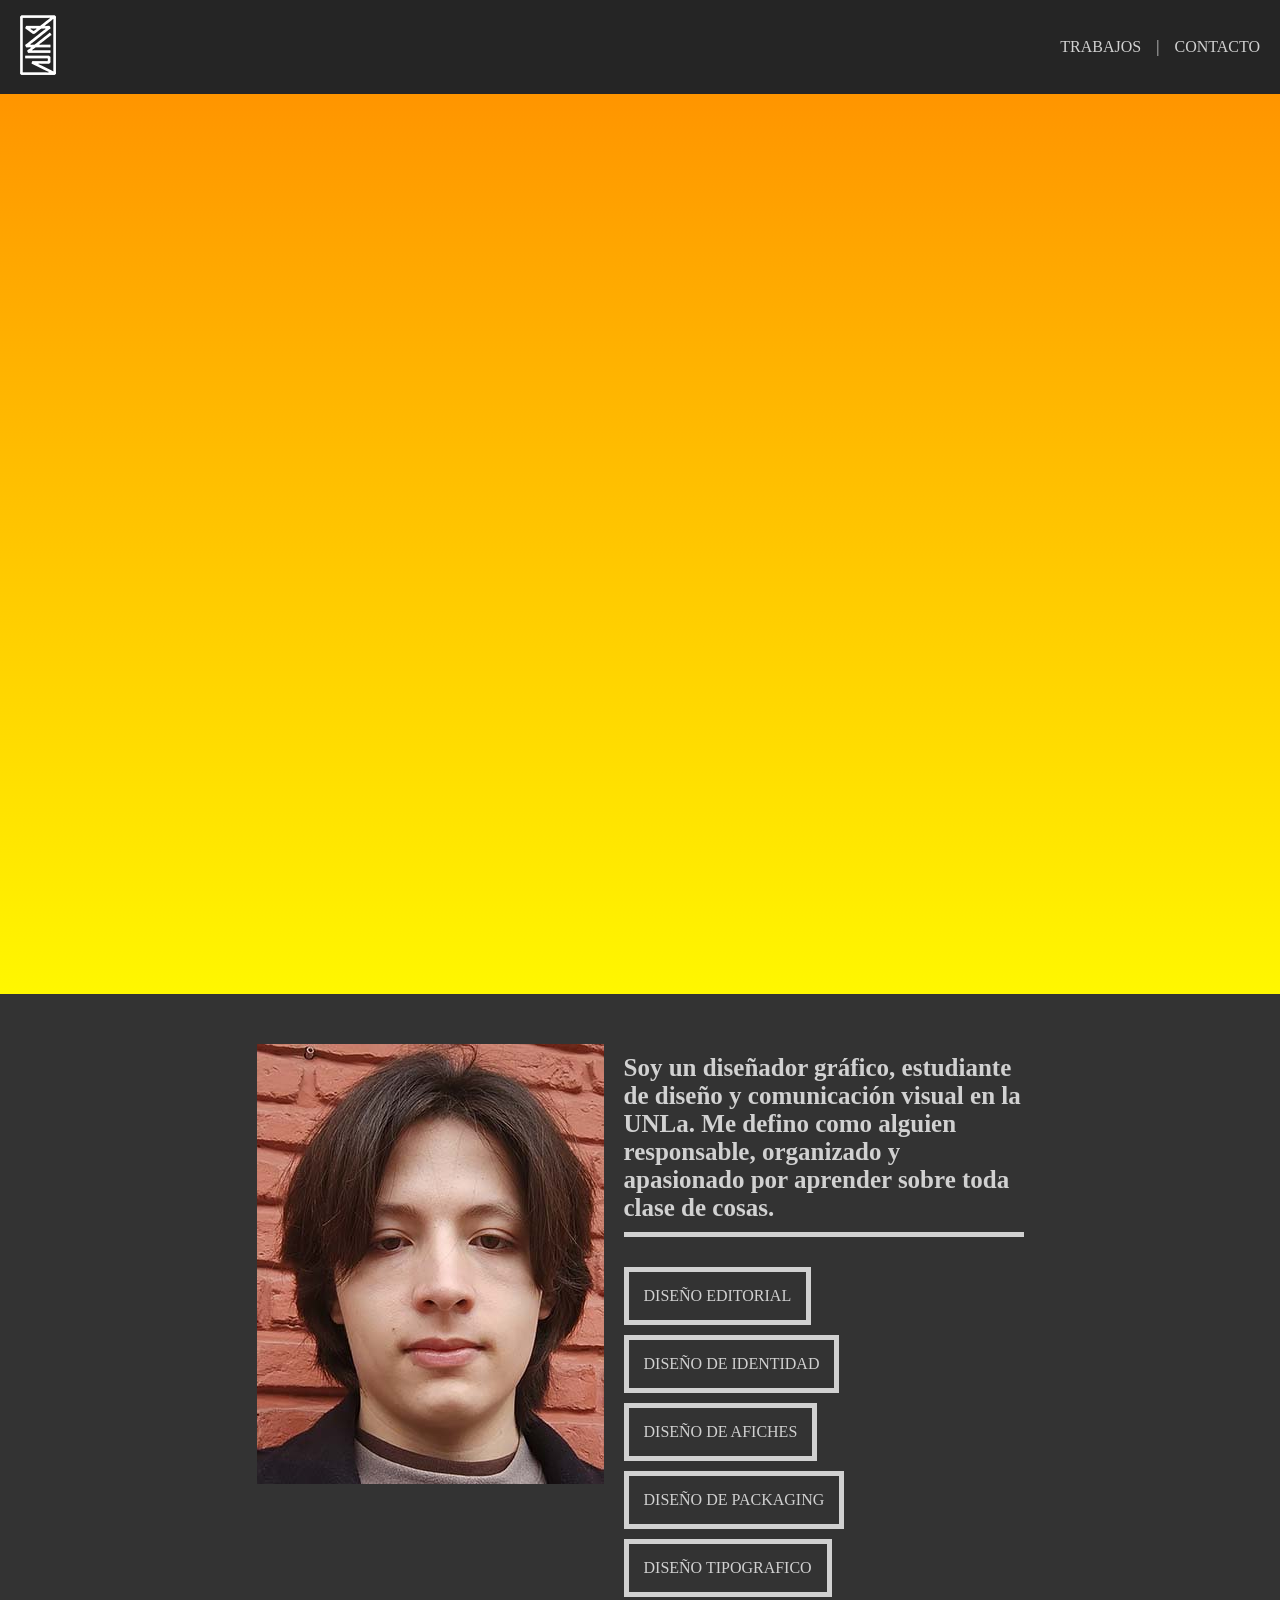
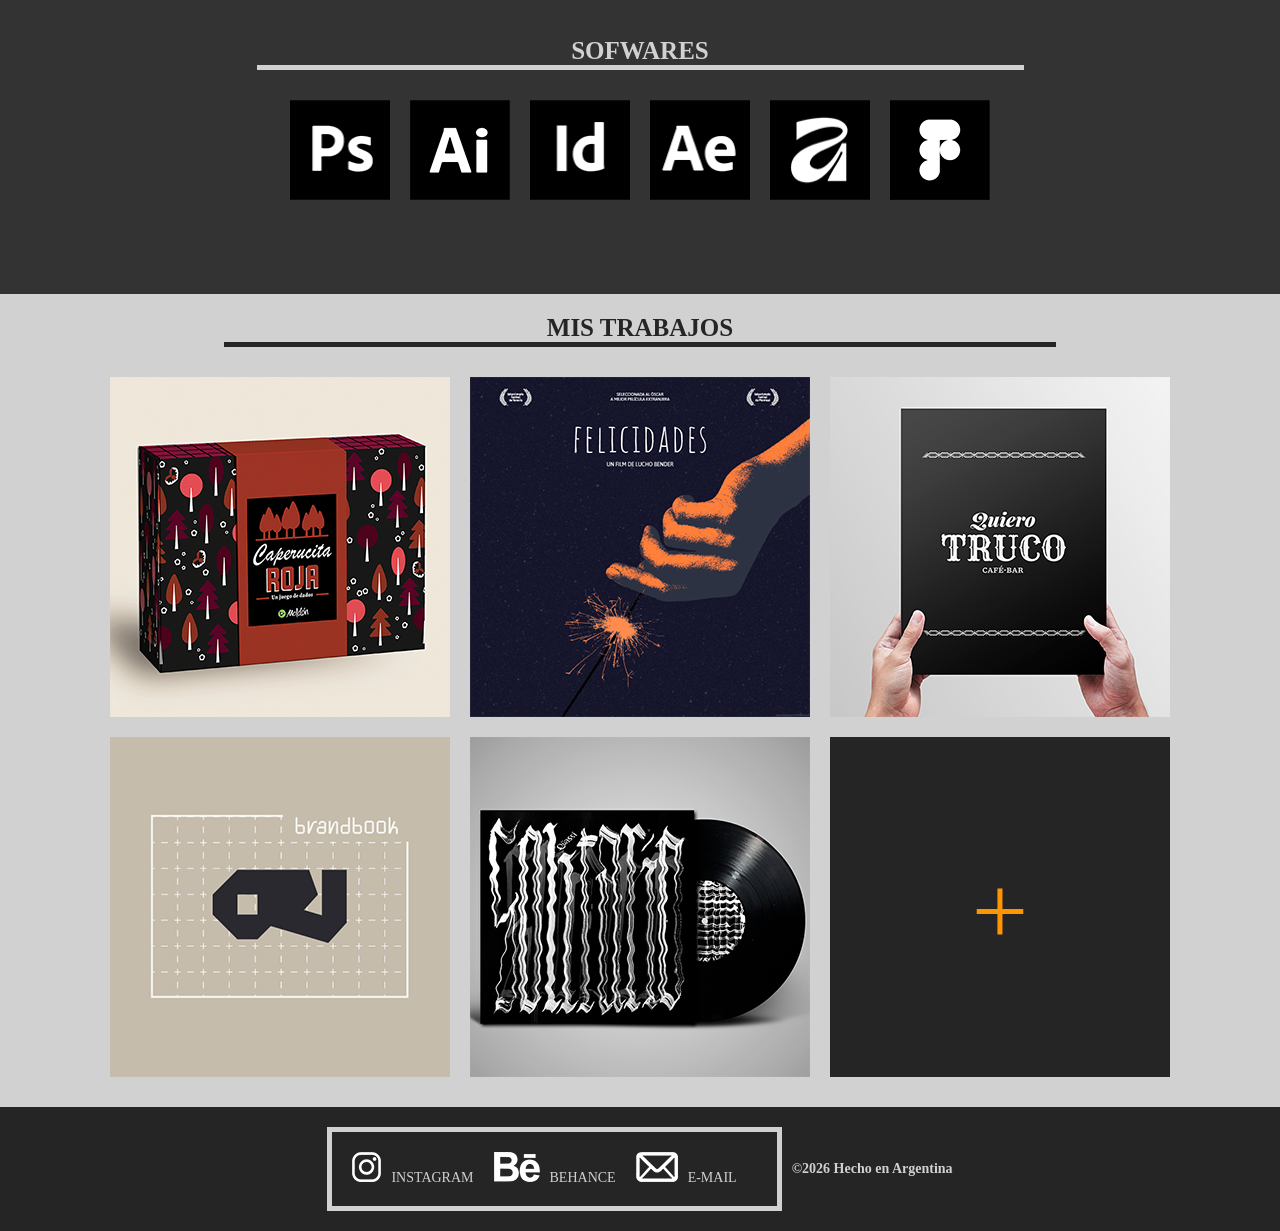
==== index.html @ 74dcc71c "form" ====
<!DOCTYPE html>
<html lang="en">
<head>
    <meta charset="UTF-8">
    <meta name="viewport" content="width=device-width, initial-scale=1.0">
    <link rel="stylesheet" href="style.css">
    <title>Valentin Zalazar</title>
</head>
<body>
    <header>
        <nav>
            <a href="index.html"><img src="img/logo.png" alt="logo" type="image/png" class="logo" height="60px" width="36px"></a>
            <ul>
                <li><a href="galery.html">TRABAJOS</a></li>
                <li>|</li>
                <li><a href="form.html">CONTACTO</a></li>
            </ul>
        </nav>
    </header>
    <main>
        <section class="section_1">
            <video src="img/Zalazar_Lucas-Final_D2.mp4" autoplay loop muted playsinline></video>
        </section>
        <section class="section_2">
            <div>
                <img src="img/foto.jpg" alt="valentin zalazar" type="image/jpg" class="foto" height="347px" width="440px">
                <div class="info">
                    <p>Soy un diseñador gráfico, estudiante de diseño y comunicación visual en la UNLa. Me defino como alguien responsable, organizado y apasionado por aprender sobre toda clase de cosas.</p>
                    <ul>
                        <li>DISEÑO EDITORIAL</li>
                        <li>DISEÑO DE IDENTIDAD</li>
                        <li>DISEÑO DE AFICHES</li>
                        <li>DISEÑO DE PACKAGING</li>
                        <li>DISEÑO TIPOGRAFICO</li>
                    </ul>
                </div>
            </div>
            <h2>SOFWARES</h2>
            <div class="sofwares">
                <img src="img/ps.png" alt="photoshop" height="100px" width="100px">
                <img src="img/ai.png" alt="ilustrator" height="100px" width="100px">
                <img src="img/id.png" alt="indesign" height="100px" width="100px">
                <img src="img/ae.png" alt="after effects" height="100px" width="100px">
                <img src="img/a.png" alt="affinity" height="100px" width="100px">
                <img src="img/f.png" alt="figma" height="100px" width="100px">
            </div>
        </section>
        <section class="section_3">
            <h2>MIS TRABAJOS</h2>
            <div>
                <div class="img">
                    <img src="img/trabajo1.png" alt="" height="340px" width="340px">
                </div>
                <div class="img">
                    <img src="img/trabajo2.png" alt="" height="340px" width="340px">
                </div>
                <div class="img">
                    <img src="img/trabajo3.png" alt="" height="340px" width="340px">
                </div>
                <div class="img">
                    <img src="img/trabajo4.png" alt="" height="340px" width="340px">
                </div>
                <div class="img">
                    <img src="img/trabajo5.png" alt="" height="340px" width="340px">
                </div>
                <a href="galery.html">+</a>
            </div>
        </section>
    </main>
    <footer>
        <ul>
            <li><a href="#"><img src="img/insta.png" alt="" height="30px" width="29px">INSTAGRAM</a></li>
            <li><a href="#"><img src="img/be.png" alt="" height="30px" width="46px">BEHANCE</a></li>
            <li><a href="#"><img src="img/mail.png" alt="" height="30px" width="42px">E-MAIL</a></li>
        </ul>
        <h4>©2026 Hecho en Argentina</h4>
    </footer>
</body>
</html>
---- style.css ----
@font-face {
    font-family: "labrada-bold";
    src: url("fonts/Labrada-Bold.ttf") format("truetype");
    font-weight: bolder;
    font-style: normal;
}

*{
    margin: 0;
    padding: 0;
    box-sizing: border-box;
}
/*----------index----------*/
/*Header*/
header{
    background: #252525;
    padding: 15px 20px;
}
nav{
    display: flex;
    justify-content: space-between;
}
nav li{
    list-style: none;
    margin-left: 15px;
    color: rgb(209, 209, 209);
}
nav ul{
    display:flex;
    align-items: center;
}
nav a{
    color: rgb(209, 209, 209);
    text-decoration: none;
    font-family: "labrada-bold" serif;
    font-size: 16px;
}
nav a:hover{
    color: #FF9500;
}
.logo{
    height: 60px;
}
/*main*/
/*section_1*/
.section_1{
    background: linear-gradient(#FF9500, #FFF700);
    height: 100vh;
    display: flex;
    flex-direction: column;
}
video{
    height: 100%;
    justify-content: center;
}
/*section_2*/
.section_2{
    background: #333;
    min-height: 100vh;
    padding: 50px;
    display: flex;
    flex-direction: column;
    align-items: center;
}
.foto{
    height: 440px;
    width: auto;
    margin-right: 20px;
    object-fit: cover;
}
.section_2 p{
    color: rgb(209, 209, 209);
    font-family: "labrada-bold" serif;
    font-size: 25px;
    font-weight: 900;
    display: block;
    border-bottom: rgb(209, 209, 209) solid 5px;
    padding: 10px 0;
}
.section_2 > div{
    display: flex;
    width: 65%;
}
.info{
    display: flex;
    flex-direction: column;
}
.section_2 ul{
    display: flex;
    flex-wrap: wrap;
    margin-top: 20px;
}
.section_2 li{
    font-family: "labrada-bold" serif;
    font-size: 16px;
    list-style: none;
    color: rgb(209, 209, 209);
    border: rgb(209, 209, 209) solid 5px;
    padding: 15px;
    margin: 10px 10px 0 0;
}
.section_2 h2{
    font-family: "labrada-bold" serif;
    font-size: 25px;
    color: rgb(209, 209, 209);
    width: 65%;
    border-bottom: rgb(209, 209, 209) solid 5px;
    text-align: center;
    margin: 40px 0 0 0;
}
.sofwares{
    display: flex;
    margin: 20px;
    justify-content: center;
    flex-wrap: wrap;
}
.sofwares img{
    width: 100px;
    margin: 10px;
}
/*section 3*/
.section_3{
    background: rgb(209, 209, 209);
    padding: 20px 0 ;
    display: flex;
    flex-direction: column;
    align-items: center;
}
.section_3 h2{
    font-family: "labrada-bold" serif;
    font-size: 25px;
    color: #252525;
    width: 65%;
    border-bottom: #252525 solid 5px;
    text-align: center;
    margin-bottom: 20px;
}
.section_3 div{
    display: flex;
    flex-wrap: wrap;
    justify-content: center;
}
.section_3 .img{
    height: 340px;
    margin: 10px;
}
.section_3 a{
    background: #252525;
    color: #FF9500;
    height: 340px;
    width: 340px;
    font-size: 100px;
    text-align: center;
    line-height: 350px;
    margin: 10px;
    text-decoration: none;
}
/*footer*/
footer{
    background: #252525;
    display: flex;
    padding: 20px;
    align-items: center;
    justify-content: center;
}
footer ul{
    display: flex;
    border: rgb(209, 209, 209) solid 5px;
    padding: 20px;
    margin-right: 10px;
    align-items: center;
}
footer img{
    height: 30px;
    margin-right: 10px;
}
footer li{
    list-style: none;
    margin-right: 20px;
}
footer h4{
    color: rgb(209, 209, 209);
    font-family: "labrada-bold" serif;
    font-size: 14px;
}

footer a{
    font-family: "labrada-bold" serif;
    font-size: 14px;
    color: rgb(209, 209, 209);
    text-decoration: none;
}
/*----------galery----------*/
/*----------form----------*/
.form-main{
    background: linear-gradient(#FF9500, #FFF700);
    min-height: 100vh;
    display: flex;
    align-items: center;
    flex-direction: column;
}
form{
    display: flex;
    flex-direction: column;
    background: #252525;
    padding: 20px;
    width: 65vw;
    margin-top: 40px;
}
label{
    font-family: "labrada-bold";
    color: rgb(209, 209, 209);
    margin-bottom: 6px;
}
input{
    background: #333;
    padding: 10px;
    margin: 0 0 20px 0;
    border: none;
    border-bottom: #FF9500 solid 5px;
}
textarea{
    background: #333;
    padding: 10px;
    margin: 0 0 20px 0;
    border: none;
}
input[type=submit]{
    color: rgb(209, 209, 209);
    background: #FF9500;
    padding: 10px;
    margin: 0 0 20px 0;
    border: none;
}

form p{
    color: rgb(209, 209, 209);
    font-family: "labrada-bold";
    font-size: 20px;
    margin-bottom: 20px;
}
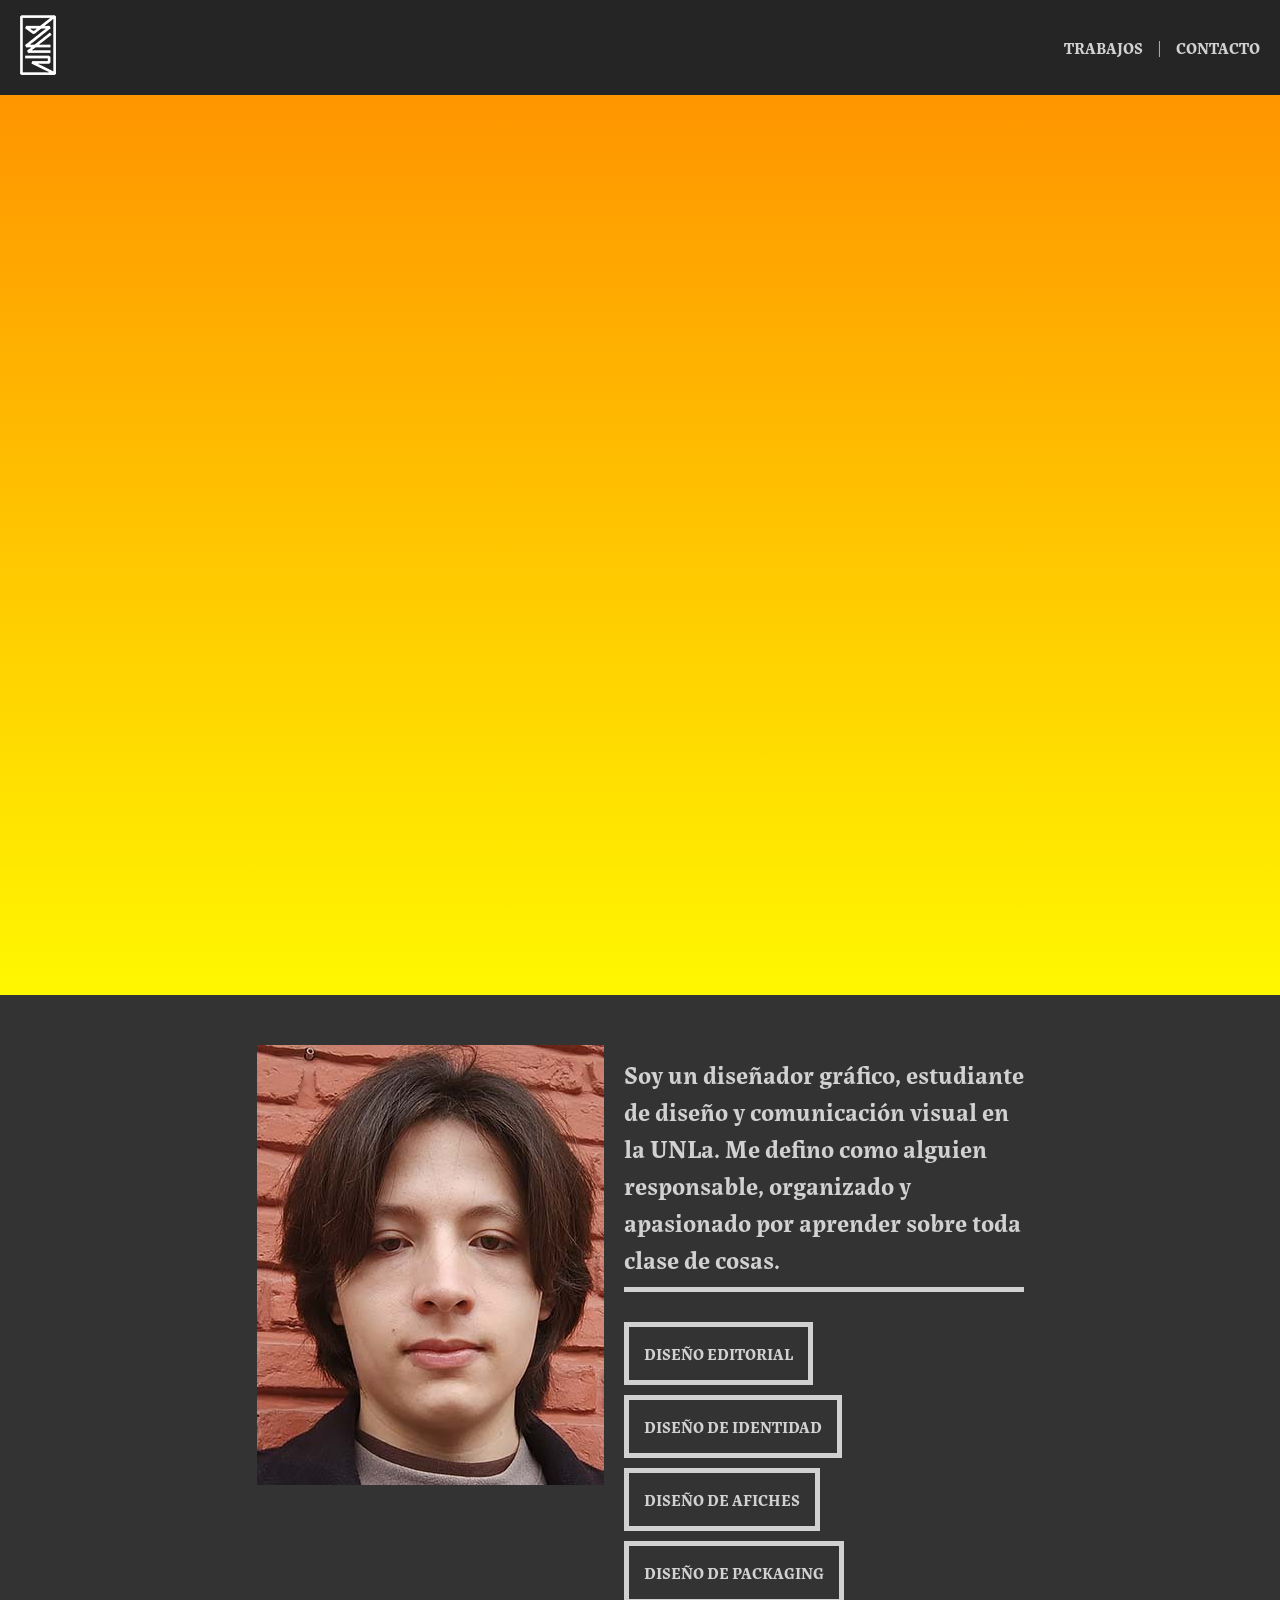
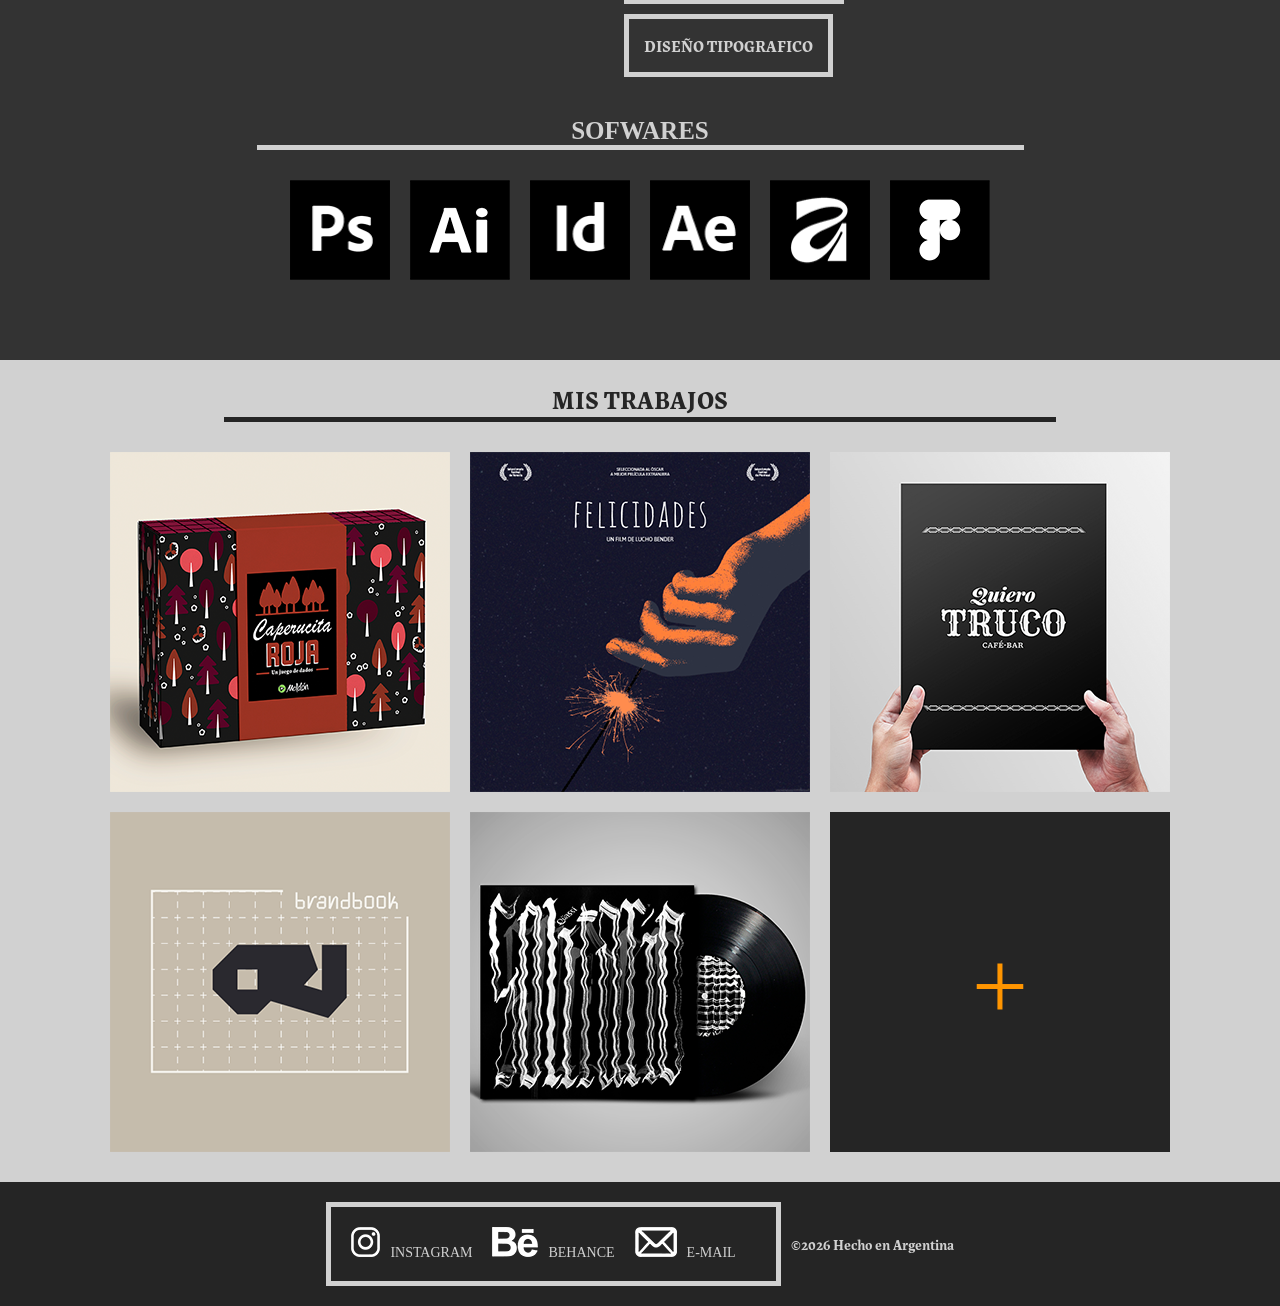
==== commit 51bd93e7: "galery" ====
--- a/index.html
+++ b/index.html
@@ -1,5 +1,5 @@
 <!DOCTYPE html>
-<html lang="en">
+<html lang="es">
 <head>
     <meta charset="UTF-8">
     <meta name="viewport" content="width=device-width, initial-scale=1.0">
@@ -9,7 +9,7 @@
 <body>
     <header>
         <nav>
-            <a href="index.html"><img src="img/logo.png" alt="logo" type="image/png" class="logo" height="60px" width="36px"></a>
+            <a href="index.html"><img src="img/logo.png" alt="logo" type="image/png" class="logo" height="60" width="36"></a>
             <ul>
                 <li><a href="galery.html">TRABAJOS</a></li>
                 <li>|</li>
@@ -23,7 +23,7 @@
         </section>
         <section class="section_2">
             <div>
-                <img src="img/foto.jpg" alt="valentin zalazar" type="image/jpg" class="foto" height="347px" width="440px">
+                <img src="img/foto.jpg" alt="valentin zalazar" type="image/jpg" class="foto" height="347" width="440">
                 <div class="info">
                     <p>Soy un diseñador gráfico, estudiante de diseño y comunicación visual en la UNLa. Me defino como alguien responsable, organizado y apasionado por aprender sobre toda clase de cosas.</p>
                     <ul>
@@ -37,31 +37,31 @@
             </div>
             <h2>SOFWARES</h2>
             <div class="sofwares">
-                <img src="img/ps.png" alt="photoshop" height="100px" width="100px">
-                <img src="img/ai.png" alt="ilustrator" height="100px" width="100px">
-                <img src="img/id.png" alt="indesign" height="100px" width="100px">
-                <img src="img/ae.png" alt="after effects" height="100px" width="100px">
-                <img src="img/a.png" alt="affinity" height="100px" width="100px">
-                <img src="img/f.png" alt="figma" height="100px" width="100px">
+                <img src="img/ps.png" alt="photoshop" height="100" width="100">
+                <img src="img/ai.png" alt="ilustrator" height="100" width="100">
+                <img src="img/id.png" alt="indesign" height="100" width="100">
+                <img src="img/ae.png" alt="after effects" height="100" width="100">
+                <img src="img/a.png" alt="affinity" height="100" width="100">
+                <img src="img/f.png" alt="figma" height="100" width="100">
             </div>
         </section>
         <section class="section_3">
             <h2>MIS TRABAJOS</h2>
             <div>
                 <div class="img">
-                    <img src="img/trabajo1.png" alt="" height="340px" width="340px">
+                    <img src="img/trabajo1.png" alt="" height="340" width="340">
                 </div>
                 <div class="img">
-                    <img src="img/trabajo2.png" alt="" height="340px" width="340px">
+                    <img src="img/trabajo2.png" alt="" height="340" width="340">
                 </div>
                 <div class="img">
-                    <img src="img/trabajo3.png" alt="" height="340px" width="340px">
+                    <img src="img/trabajo3.png" alt="" height="340" width="340">
                 </div>
                 <div class="img">
-                    <img src="img/trabajo4.png" alt="" height="340px" width="340px">
+                    <img src="img/trabajo4.png" alt="" height="340" width="340">
                 </div>
                 <div class="img">
-                    <img src="img/trabajo5.png" alt="" height="340px" width="340px">
+                    <img src="img/trabajo5.png" alt="" height="340" width="340">
                 </div>
                 <a href="galery.html">+</a>
             </div>
@@ -69,9 +69,9 @@
     </main>
     <footer>
         <ul>
-            <li><a href="#"><img src="img/insta.png" alt="" height="30px" width="29px">INSTAGRAM</a></li>
-            <li><a href="#"><img src="img/be.png" alt="" height="30px" width="46px">BEHANCE</a></li>
-            <li><a href="#"><img src="img/mail.png" alt="" height="30px" width="42px">E-MAIL</a></li>
+            <li><a href="#"><img src="img/insta.png" alt="" height="30" width="29">INSTAGRAM</a></li>
+            <li><a href="#"><img src="img/be.png" alt="" height="30" width="46">BEHANCE</a></li>
+            <li><a href="#"><img src="img/mail.png" alt="" height="30" width="42">E-MAIL</a></li>
         </ul>
         <h4>©2026 Hecho en Argentina</h4>
     </footer>
--- a/style.css
+++ b/style.css
@@ -32,7 +32,7 @@
 nav a{
     color: rgb(209, 209, 209);
     text-decoration: none;
-    font-family: "labrada-bold" serif;
+    font-family: "labrada-bold", serif;
     font-size: 16px;
 }
 nav a:hover{
@@ -70,7 +70,7 @@
 }
 .section_2 p{
     color: rgb(209, 209, 209);
-    font-family: "labrada-bold" serif;
+    font-family: "labrada-bold", serif;
     font-size: 25px;
     font-weight: 900;
     display: block;
@@ -91,7 +91,7 @@
     margin-top: 20px;
 }
 .section_2 li{
-    font-family: "labrada-bold" serif;
+    font-family: "labrada-bold", serif;
     font-size: 16px;
     list-style: none;
     color: rgb(209, 209, 209);
@@ -127,7 +127,7 @@
     align-items: center;
 }
 .section_3 h2{
-    font-family: "labrada-bold" serif;
+    font-family: "labrada-bold", serif;
     font-size: 25px;
     color: #252525;
     width: 65%;
@@ -180,7 +180,7 @@
 }
 footer h4{
     color: rgb(209, 209, 209);
-    font-family: "labrada-bold" serif;
+    font-family: "labrada-bold", serif;
     font-size: 14px;
 }
 
@@ -205,37 +205,38 @@
     background: #252525;
     padding: 20px;
     width: 65vw;
-    margin-top: 40px;
+    margin: 50px 0;
+    border-radius: 10px;
 }
 label{
-    font-family: "labrada-bold";
+    font-family: "labrada-bold", serif;
     color: rgb(209, 209, 209);
     margin-bottom: 6px;
 }
-input{
+.input{
     background: #333;
     padding: 10px;
     margin: 0 0 20px 0;
     border: none;
     border-bottom: #FF9500 solid 5px;
 }
+option{
+    background: #FF9500;
+}
 textarea{
-    background: #333;
-    padding: 10px;
-    margin: 0 0 20px 0;
-    border: none;
-}
-input[type=submit]{
+    min-height: 200px;
+    max-height: 300px;
+}
+.input[type=submit]{
     color: rgb(209, 209, 209);
     background: #FF9500;
     padding: 10px;
     margin: 0 0 20px 0;
     border: none;
 }
-
 form p{
     color: rgb(209, 209, 209);
-    font-family: "labrada-bold";
+    font-family: "labrada-bold", serif;
     font-size: 20px;
     margin-bottom: 20px;
 }
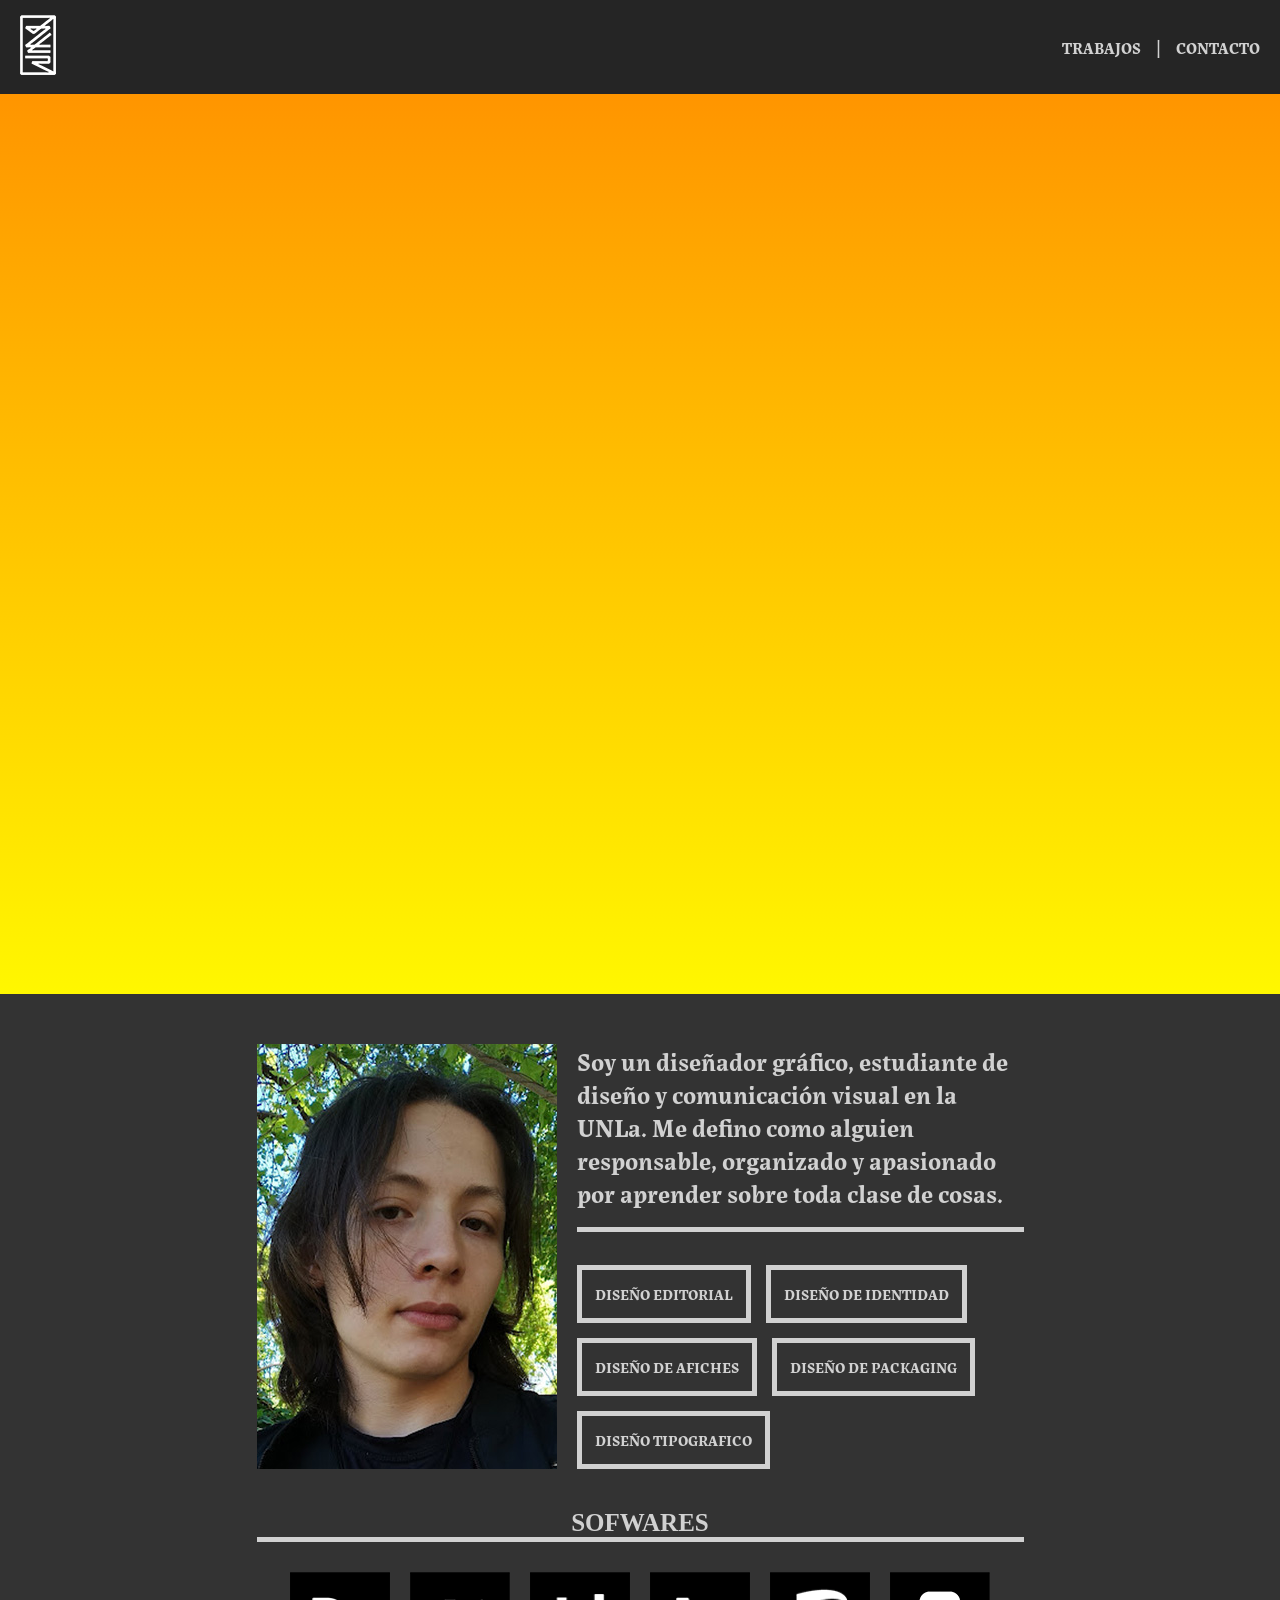
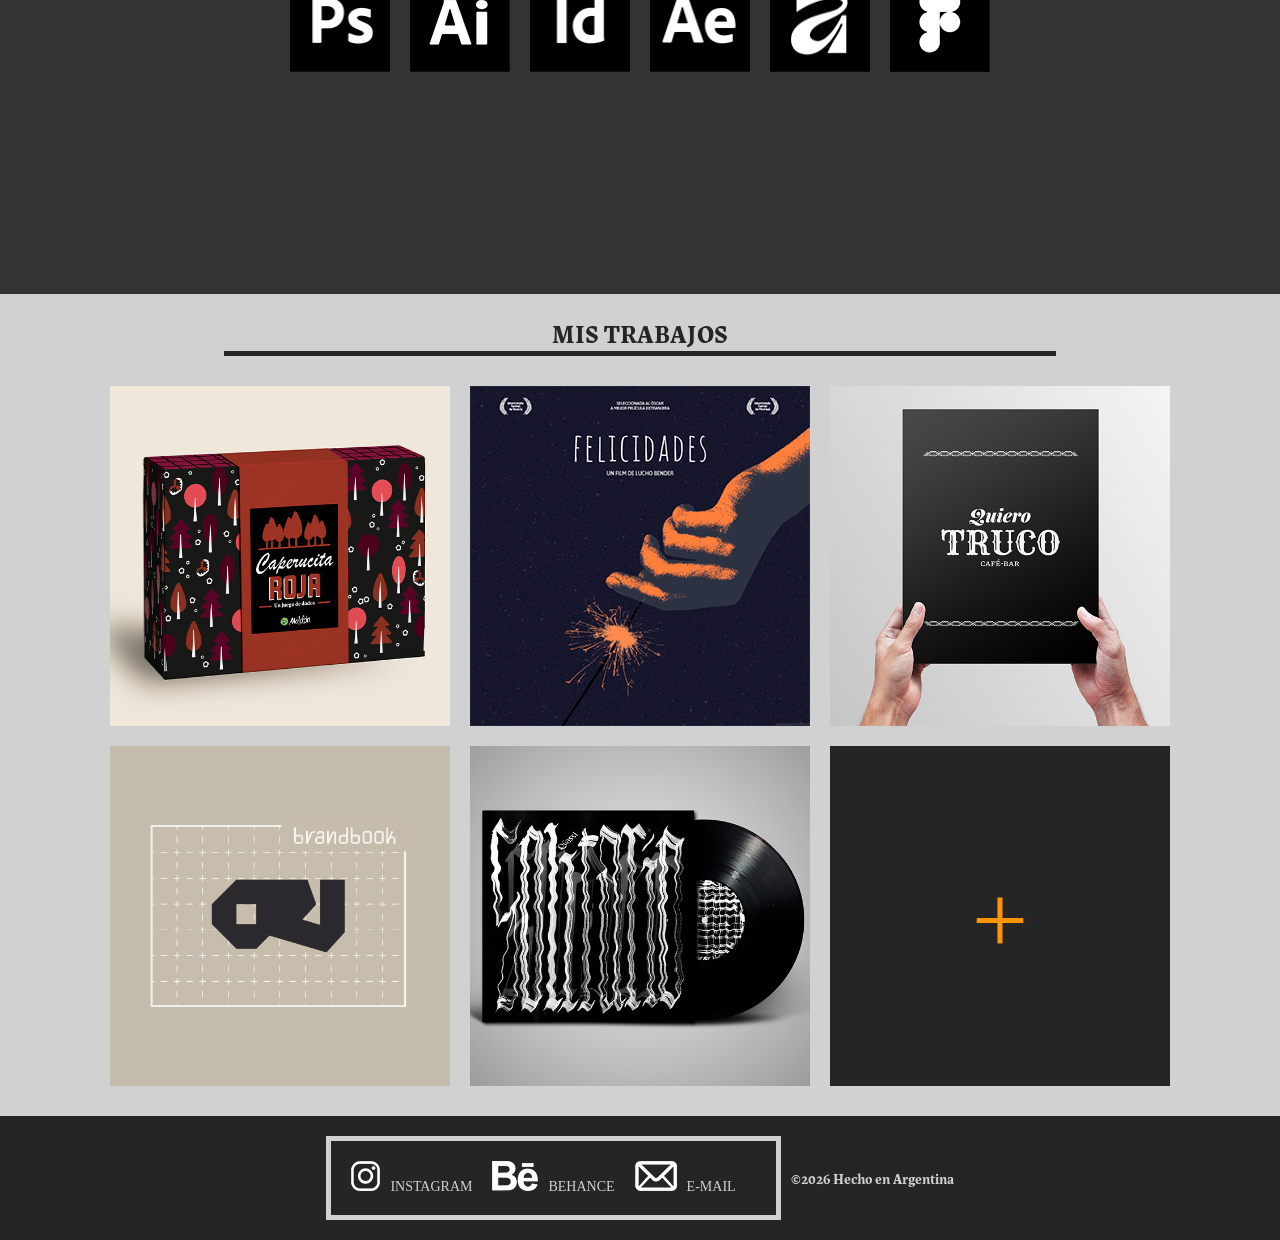
==== commit d23255eb: "galery" ====
--- a/index.html
+++ b/index.html
@@ -4,27 +4,27 @@
     <meta charset="UTF-8">
     <meta name="viewport" content="width=device-width, initial-scale=1.0">
     <link rel="stylesheet" href="style.css">
-    <title>Valentin Zalazar</title>
+    <title>Zalazar Valentin</title>
 </head>
 <body>
     <header>
         <nav>
             <a href="index.html"><img src="img/logo.png" alt="logo" type="image/png" class="logo" height="60" width="36"></a>
             <ul>
-                <li><a href="galery.html">TRABAJOS</a></li>
-                <li>|</li>
-                <li><a href="form.html">CONTACTO</a></li>
+                <li><a href="galery.html" class="nav__item">TRABAJOS</a></li>
+                <li class="nav__item">|</li>
+                <li><a href="form.html" class="nav__item">CONTACTO</a></li>
             </ul>
         </nav>
     </header>
     <main>
-        <section class="section_1">
+        <section class="front">
             <video src="img/Zalazar_Lucas-Final_D2.mp4" autoplay loop muted playsinline></video>
         </section>
-        <section class="section_2">
-            <div>
-                <img src="img/foto.jpg" alt="valentin zalazar" type="image/jpg" class="foto" height="347" width="440">
-                <div class="info">
+        <article>
+            <div class="article__container">
+                <img src="img/foto.jpg" alt="valentin zalazar" type="image/jpg" class="foto" height="425" width="300">
+                <div class="article__info">
                     <p>Soy un diseñador gráfico, estudiante de diseño y comunicación visual en la UNLa. Me defino como alguien responsable, organizado y apasionado por aprender sobre toda clase de cosas.</p>
                     <ul>
                         <li>DISEÑO EDITORIAL</li>
@@ -44,27 +44,16 @@
                 <img src="img/a.png" alt="affinity" height="100" width="100">
                 <img src="img/f.png" alt="figma" height="100" width="100">
             </div>
-        </section>
-        <section class="section_3">
+        </article>
+        <section class="works">
             <h2>MIS TRABAJOS</h2>
             <div>
-                <div class="img">
-                    <img src="img/trabajo1.png" alt="" height="340" width="340">
-                </div>
-                <div class="img">
-                    <img src="img/trabajo2.png" alt="" height="340" width="340">
-                </div>
-                <div class="img">
-                    <img src="img/trabajo3.png" alt="" height="340" width="340">
-                </div>
-                <div class="img">
-                    <img src="img/trabajo4.png" alt="" height="340" width="340">
-                </div>
-                <div class="img">
-                    <img src="img/trabajo5.png" alt="" height="340" width="340">
-                </div>
-                <a href="galery.html">+</a>
-            </div>
+                <img src="img/trabajo1.png" alt="" height="340" width="340">
+                <img src="img/trabajo2.png" alt="" height="340" width="340">
+                <img src="img/trabajo3.png" alt="" height="340" width="340">
+                <img src="img/trabajo4.png" alt="" height="340" width="340">
+                <img src="img/trabajo5.png" alt="" height="340" width="340">
+                <a href="galery.html" class="works__more">+</a>
         </section>
     </main>
     <footer>
--- a/style.css
+++ b/style.css
@@ -4,11 +4,12 @@
     font-weight: bolder;
     font-style: normal;
 }
-
 *{
     margin: 0;
     padding: 0;
     box-sizing: border-box;
+    list-style: none;
+    text-decoration: none;
 }
 /*----------index----------*/
 /*Header*/
@@ -20,30 +21,22 @@
     display: flex;
     justify-content: space-between;
 }
-nav li{
-    list-style: none;
-    margin-left: 15px;
-    color: rgb(209, 209, 209);
-}
 nav ul{
     display:flex;
     align-items: center;
 }
-nav a{
-    color: rgb(209, 209, 209);
-    text-decoration: none;
+.nav__item{
+    margin-left: 15px;
+    color: rgb(209, 209, 209);
     font-family: "labrada-bold", serif;
     font-size: 16px;
 }
 nav a:hover{
     color: #FF9500;
 }
-.logo{
-    height: 60px;
-}
 /*main*/
 /*section_1*/
-.section_1{
+.front{
     background: linear-gradient(#FF9500, #FFF700);
     height: 100vh;
     display: flex;
@@ -54,7 +47,7 @@
     justify-content: center;
 }
 /*section_2*/
-.section_2{
+article{
     background: #333;
     min-height: 100vh;
     padding: 50px;
@@ -62,51 +55,50 @@
     flex-direction: column;
     align-items: center;
 }
+.article__container{
+    display: flex;
+    align-items: end;
+    width: 65%;
+}
 .foto{
-    height: 440px;
+    height: 425px;
     width: auto;
     margin-right: 20px;
     object-fit: cover;
 }
-.section_2 p{
-    color: rgb(209, 209, 209);
-    font-family: "labrada-bold", serif;
+.article__info{
+    display: flex;
+    flex-direction: column;
+}
+.article__info p{
+    color: rgb(209, 209, 209);
+    font-family: "labrada-bold", serif;
+    line-height: 33px;
     font-size: 25px;
-    font-weight: 900;
-    display: block;
     border-bottom: rgb(209, 209, 209) solid 5px;
-    padding: 10px 0;
-}
-.section_2 > div{
-    display: flex;
-    width: 65%;
-}
-.info{
-    display: flex;
-    flex-direction: column;
-}
-.section_2 ul{
+    padding-bottom: 18px;
+}
+article ul{
     display: flex;
     flex-wrap: wrap;
-    margin-top: 20px;
-}
-.section_2 li{
-    font-family: "labrada-bold", serif;
-    font-size: 16px;
-    list-style: none;
+    margin-top: 18px;
+}
+article li{
+    font-family: "labrada-bold", serif;
+    font-size: 15px;
     color: rgb(209, 209, 209);
     border: rgb(209, 209, 209) solid 5px;
-    padding: 15px;
-    margin: 10px 10px 0 0;
-}
-.section_2 h2{
+    padding: 13px;
+    margin: 15px 15px 0 0;
+}
+article h2{
     font-family: "labrada-bold" serif;
     font-size: 25px;
     color: rgb(209, 209, 209);
     width: 65%;
     border-bottom: rgb(209, 209, 209) solid 5px;
     text-align: center;
-    margin: 40px 0 0 0;
+    margin-top: 40px;
 }
 .sofwares{
     display: flex;
@@ -119,14 +111,14 @@
     margin: 10px;
 }
 /*section 3*/
-.section_3{
+.works{
     background: rgb(209, 209, 209);
     padding: 20px 0 ;
     display: flex;
     flex-direction: column;
     align-items: center;
 }
-.section_3 h2{
+.works h2{
     font-family: "labrada-bold", serif;
     font-size: 25px;
     color: #252525;
@@ -135,16 +127,16 @@
     text-align: center;
     margin-bottom: 20px;
 }
-.section_3 div{
+.works div{
     display: flex;
     flex-wrap: wrap;
     justify-content: center;
 }
-.section_3 .img{
+.works img{
     height: 340px;
     margin: 10px;
 }
-.section_3 a{
+.works__more{
     background: #252525;
     color: #FF9500;
     height: 340px;
@@ -153,7 +145,10 @@
     text-align: center;
     line-height: 350px;
     margin: 10px;
-    text-decoration: none;
+}
+.works__more:hover{
+    background: #FF9500;
+    color: #252525;
 }
 /*footer*/
 footer{
@@ -175,7 +170,6 @@
     margin-right: 10px;
 }
 footer li{
-    list-style: none;
     margin-right: 20px;
 }
 footer h4{
@@ -188,9 +182,23 @@
     font-family: "labrada-bold" serif;
     font-size: 14px;
     color: rgb(209, 209, 209);
-    text-decoration: none;
 }
 /*----------galery----------*/
+.galery-main{
+    background: rgb(209, 209, 209);
+    padding: 20px 0 ;
+    display: flex;
+    flex-direction: column;
+    align-items: center;
+}
+/*----------galery_zoom----------*/
+.zoom-galery{
+    background: rgb(209, 209, 209);
+    padding: 20px 0 ;
+    display: flex;
+    flex-direction: column;
+    align-items: center;
+}
 /*----------form----------*/
 .form-main{
     background: linear-gradient(#FF9500, #FFF700);
@@ -203,7 +211,7 @@
     display: flex;
     flex-direction: column;
     background: #252525;
-    padding: 20px;
+    padding: 40px;
     width: 65vw;
     margin: 50px 0;
     border-radius: 10px;
@@ -239,4 +247,5 @@
     font-family: "labrada-bold", serif;
     font-size: 20px;
     margin-bottom: 20px;
+    text-align: center;
 }
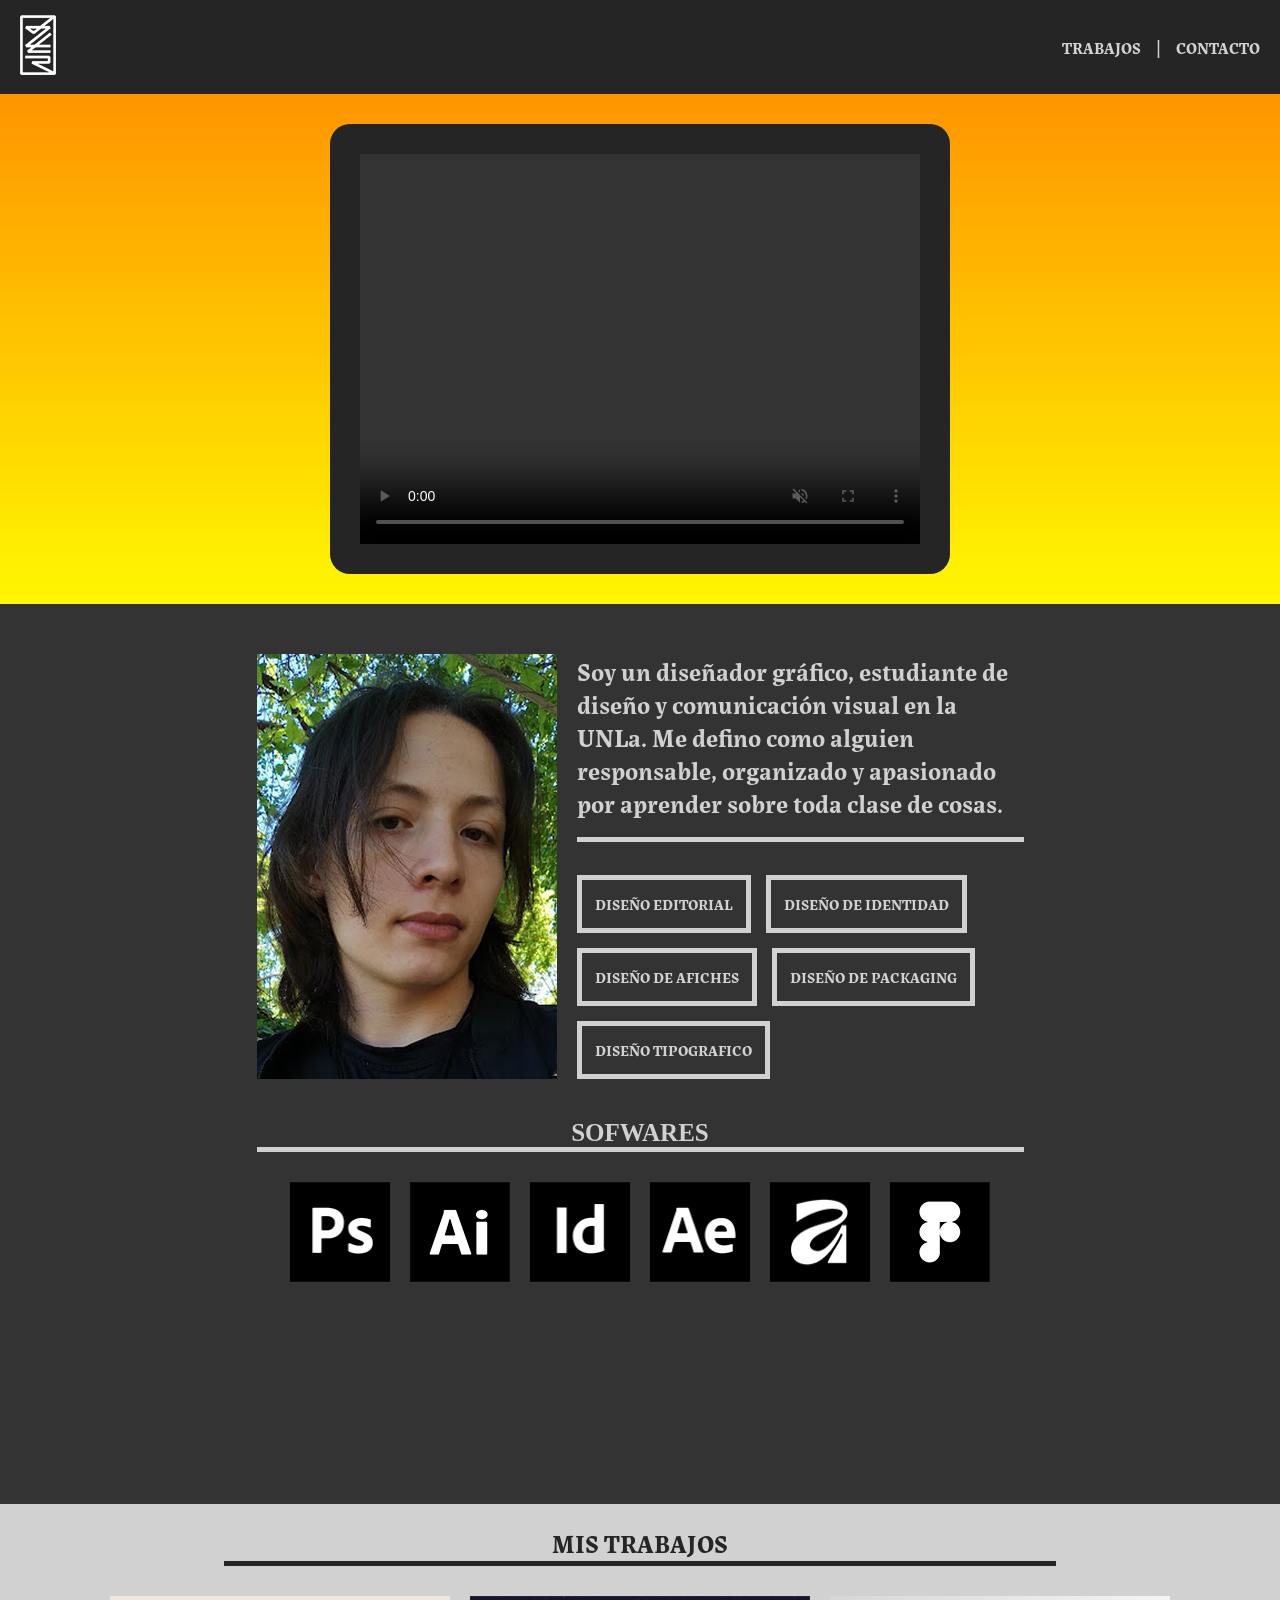
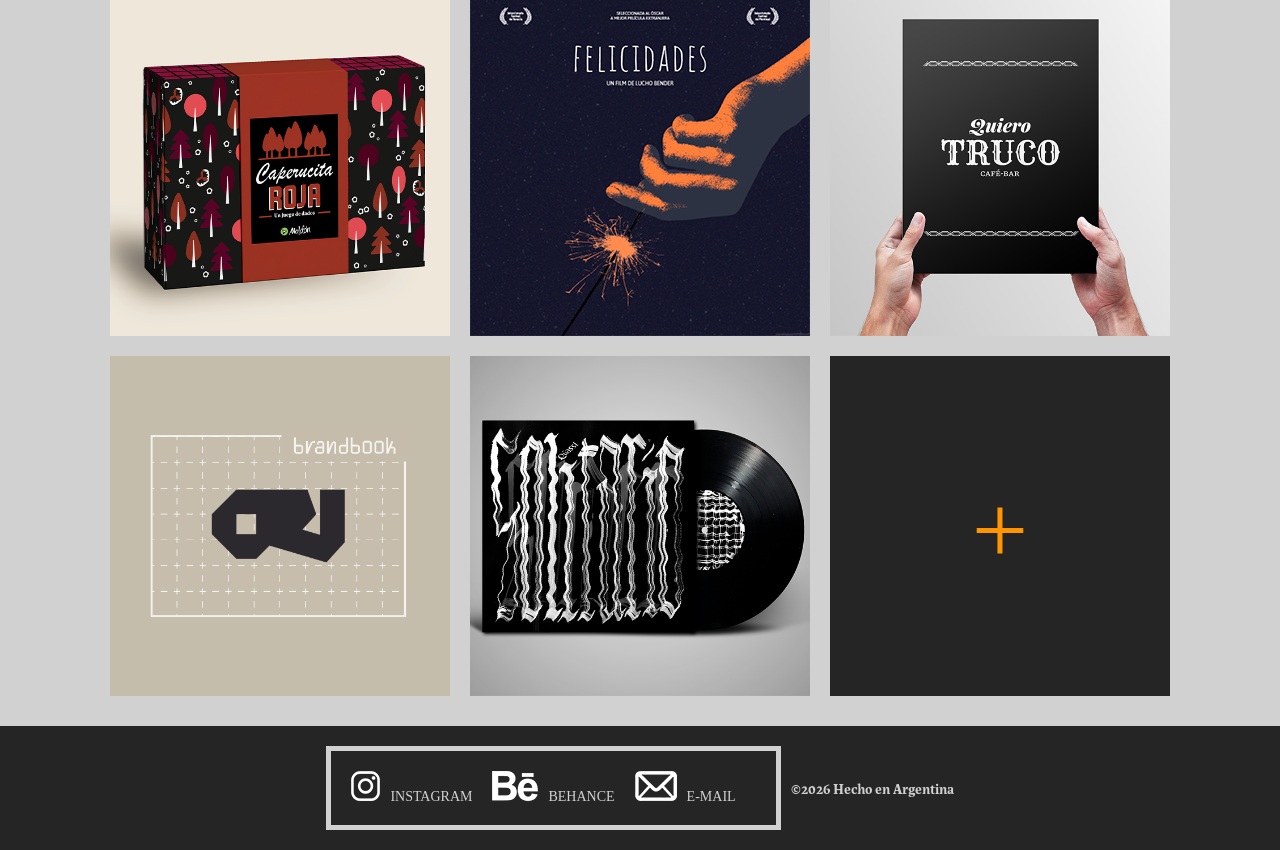
==== commit 9d95b97c: "meta" ====
--- a/index.html
+++ b/index.html
@@ -5,6 +5,9 @@
     <meta name="viewport" content="width=device-width, initial-scale=1.0">
     <link rel="stylesheet" href="style.css">
     <title>Zalazar Valentin</title>
+    <meta name="author" content="zalazar valentin">
+    <meta name="description" content="pagina realizada para la materia computacion 3 de la carrera de diseño y comunicacion visual, unla">
+    <meta name="keywords" content="zalazar, valentin, diseño, portafolios, computacion, unla">
 </head>
 <body>
     <header>
@@ -19,7 +22,7 @@
     </header>
     <main>
         <section class="front">
-            <video src="img/Zalazar_Lucas-Final_D2.mp4" autoplay loop muted playsinline></video>
+            <video src="img/videos.mp4" autoplay loop muted playsinline controls></video>
         </section>
         <article>
             <div class="article__container">
--- a/style.css
+++ b/style.css
@@ -16,6 +16,8 @@
 header{
     background: #252525;
     padding: 15px 20px;
+    position: sticky;
+    top: 0;
 }
 nav{
     display: flex;
@@ -38,13 +40,17 @@
 /*section_1*/
 .front{
     background: linear-gradient(#FF9500, #FFF700);
-    height: 100vh;
-    display: flex;
-    flex-direction: column;
+    display: flex;
+    flex-direction: column;
+    align-items: center;
 }
 video{
-    height: 100%;
-    justify-content: center;
+    background: #252525;
+    padding: 30px;
+    margin: 30px;
+    width: 620px;
+    height: 450px;
+    border-radius: 20px;
 }
 /*section_2*/
 article{
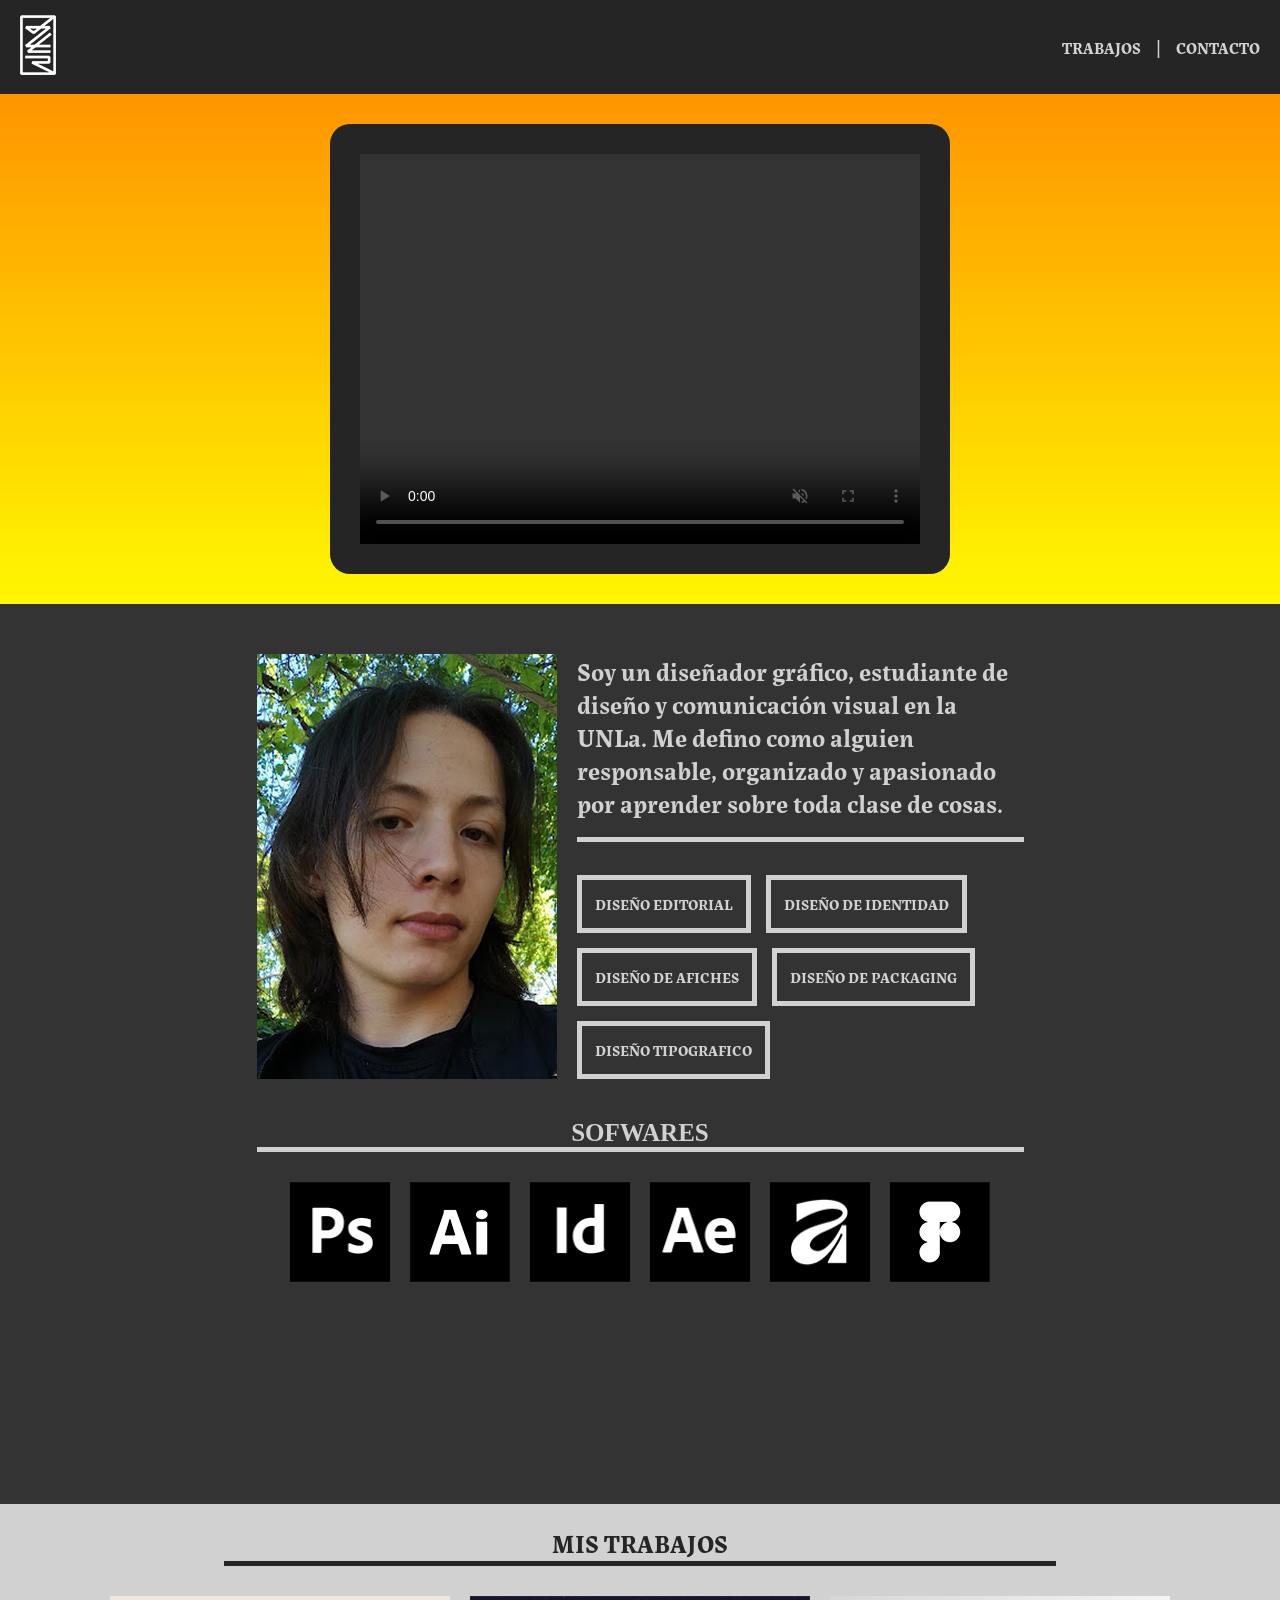
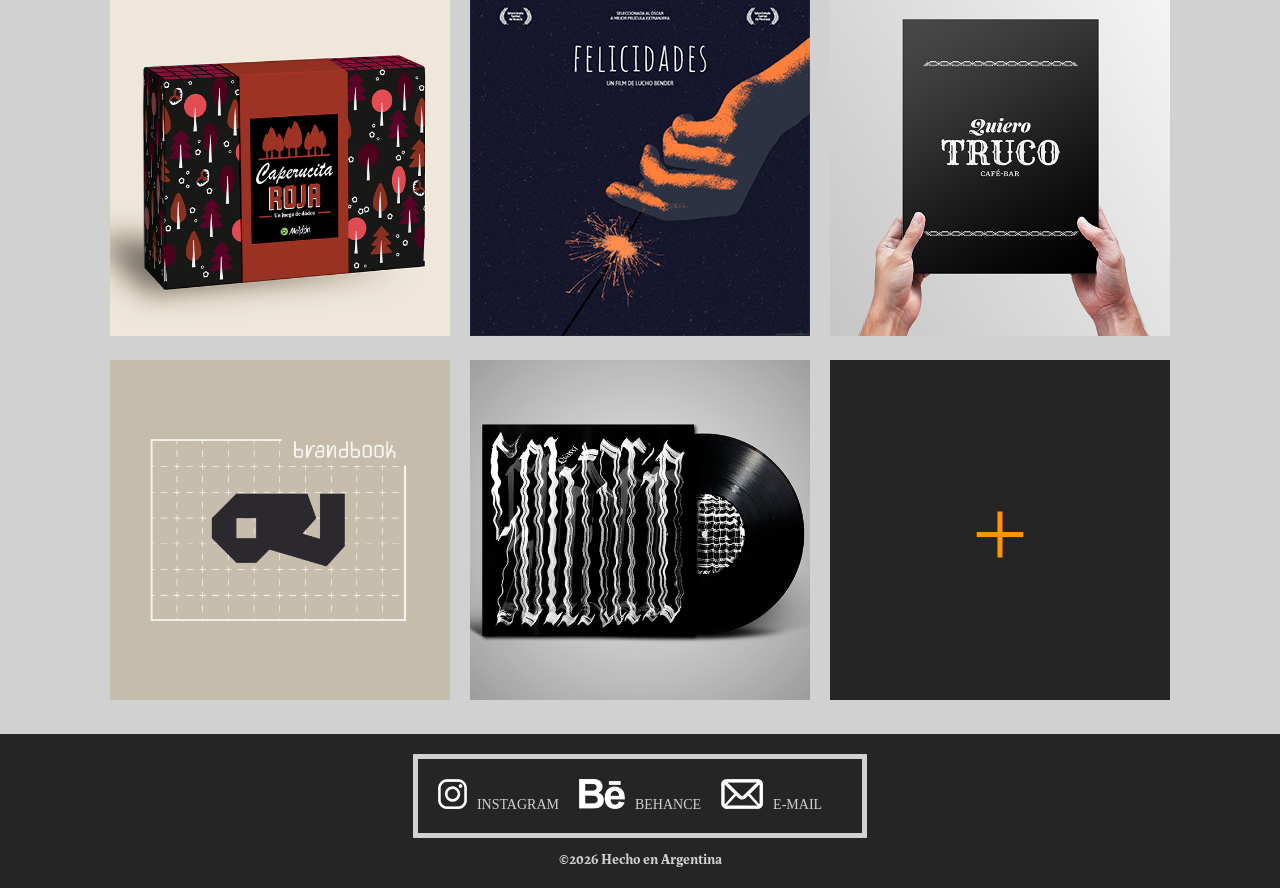
==== commit bbd043b1: "pre-entrega" ====
--- a/index.html
+++ b/index.html
@@ -51,11 +51,11 @@
         <section class="works">
             <h2>MIS TRABAJOS</h2>
             <div>
-                <img src="img/trabajo1.png" alt="" height="340" width="340">
-                <img src="img/trabajo2.png" alt="" height="340" width="340">
-                <img src="img/trabajo3.png" alt="" height="340" width="340">
-                <img src="img/trabajo4.png" alt="" height="340" width="340">
-                <img src="img/trabajo5.png" alt="" height="340" width="340">
+                <a href="galery/trabajo1.html"><img src="img/trabajo1.png" alt="" height="340" width="340"></a>
+                <a href="galery/trabajo2.html"><img src="img/trabajo2.png" alt="" height="340" width="340"></a>
+                <a href="galery/trabajo3.html"><img src="img/trabajo3.png" alt="" height="340" width="340"></a>
+                <a href="galery/trabajo4.html"><img src="img/trabajo4.png" alt="" height="340" width="340"></a>
+                <a href="galery/trabajo5.html"><img src="img/trabajo5.png" alt="" height="340" width="340"></a>
                 <a href="galery.html" class="works__more">+</a>
         </section>
     </main>
--- a/style.css
+++ b/style.css
@@ -63,7 +63,7 @@
 }
 .article__container{
     display: flex;
-    align-items: end;
+    align-items: start;
     width: 65%;
 }
 .foto{
@@ -160,6 +160,7 @@
 footer{
     background: #252525;
     display: flex;
+    flex-direction: column;
     padding: 20px;
     align-items: center;
     justify-content: center;
@@ -168,7 +169,7 @@
     display: flex;
     border: rgb(209, 209, 209) solid 5px;
     padding: 20px;
-    margin-right: 10px;
+    margin-bottom: 10px;
     align-items: center;
 }
 footer img{
@@ -193,8 +194,10 @@
 .galery-main{
     background: rgb(209, 209, 209);
     padding: 20px 0 ;
-    display: flex;
-    flex-direction: column;
+}
+.galery-main div{
+    display: flex;
+    flex-wrap: wrap;
     align-items: center;
 }
 /*----------galery_zoom----------*/
@@ -254,4 +257,38 @@
     font-size: 20px;
     margin-bottom: 20px;
     text-align: center;
+}
+@media screen and (max-width: 1200px){
+    .article__container{
+        flex-direction: column;
+        align-items: center;
+    }
+    .article__info p{
+        margin-top: 10px;
+    }
+    
+}
+@media screen and (max-width: 600px){
+    video{
+        width: 400px;
+    }
+    .article__container{
+        width: 80%;
+    }
+    .article__info p{
+        font-size: 18px;
+    }
+    .foto{
+        width: 230px;
+        height: auto;
+    }
+    article ul{
+        display: flex;
+        flex-direction: column;
+        margin-top: 18px;
+    }
+    footer img{
+        height: 25px;
+        width: auto;
+    }
 }
